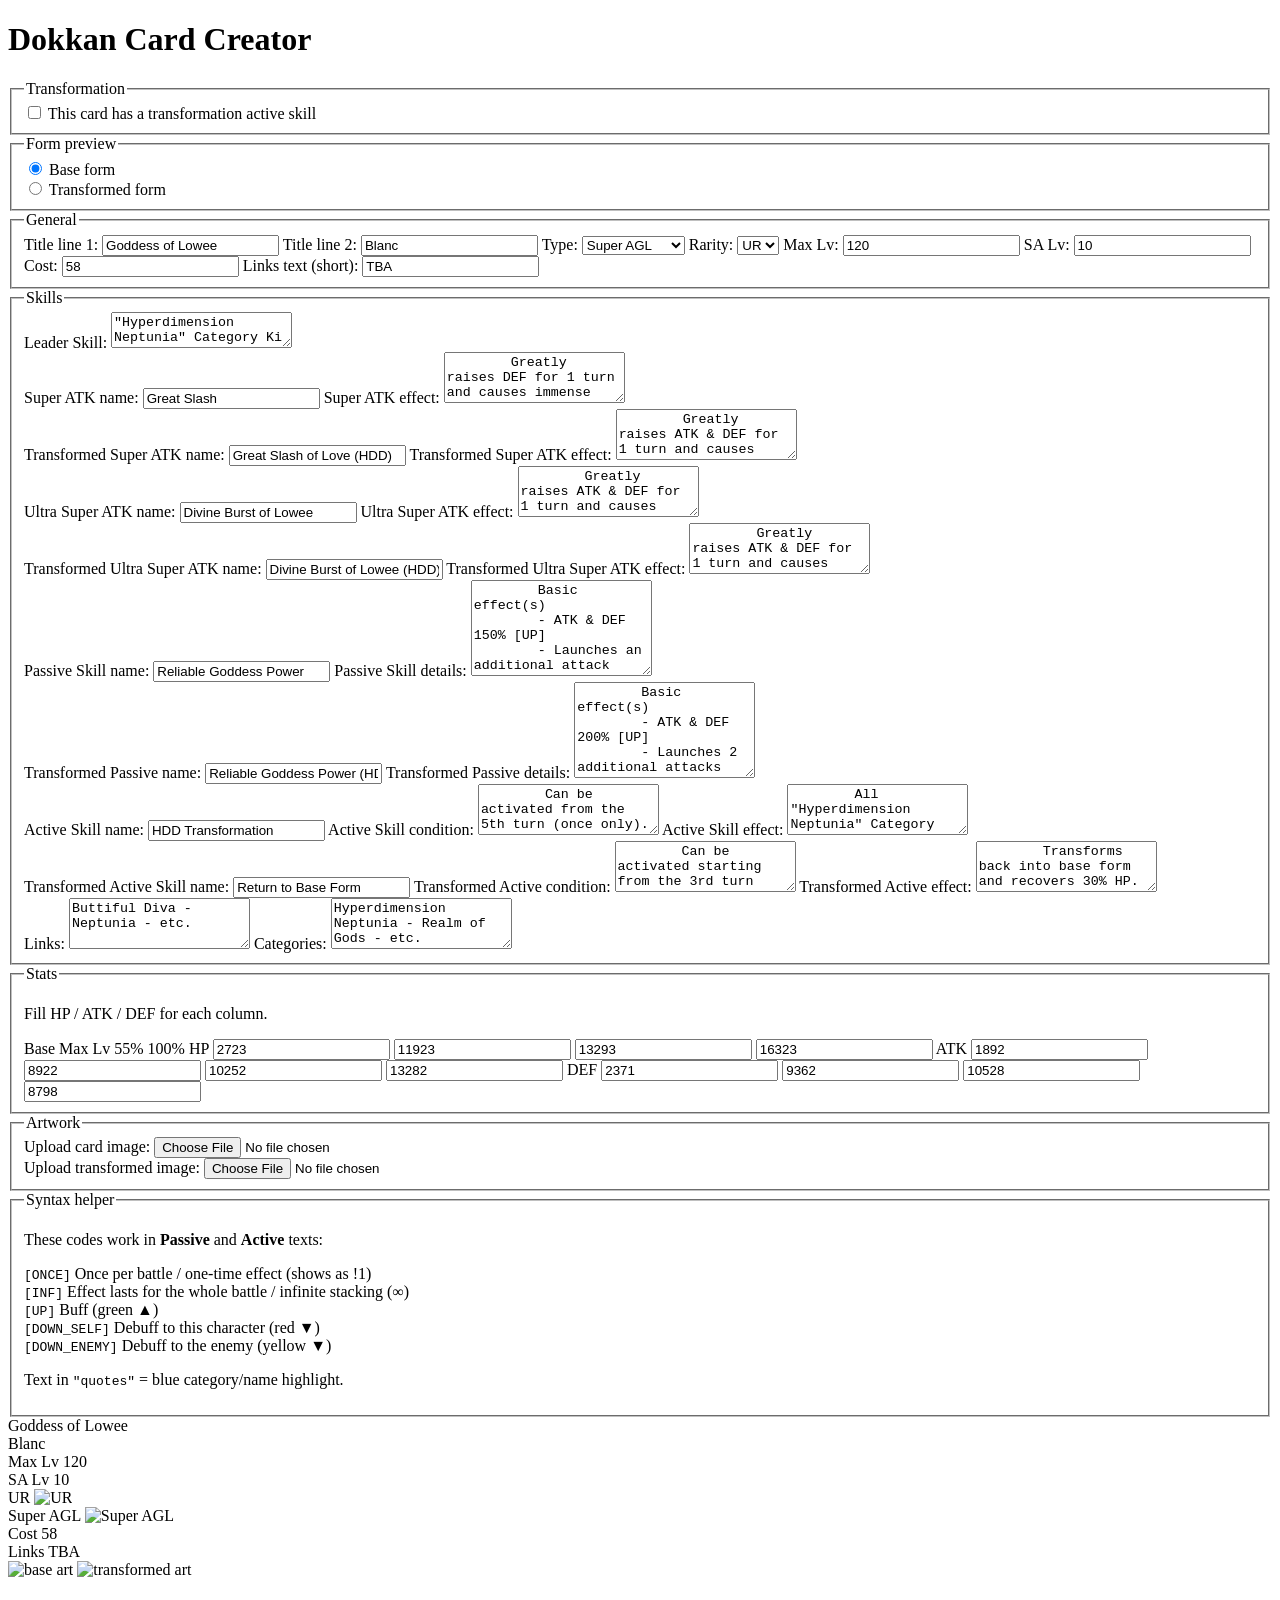
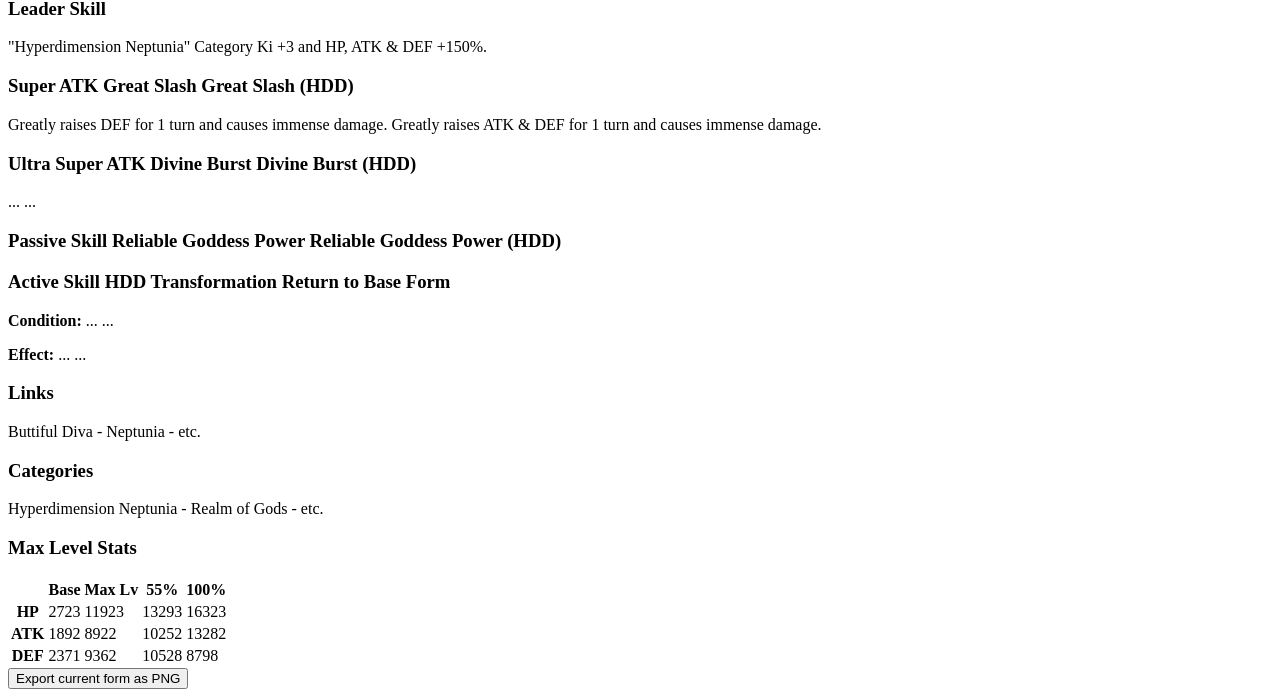
==== Index.html @ 5abba115 "Export As PNG" ====
<!DOCTYPE html>
<html lang="en">
<head>
  <meta charset="UTF-8">
  <title>Dokkan Card Creator</title>
  <link rel="stylesheet" href="style.css">
</head>
<body>
<div class="page">

  <!-- LEFT: FORM -->
  <div class="creator-panel">
    <h1>Dokkan Card Creator</h1>
    <form id="cardForm">
      <fieldset>
        <legend>Transformation</legend>
        <label>
          <input type="checkbox" id="hasTransform">
          This card has a transformation active skill
        </label>
      </fieldset>

      <fieldset id="formToggleGroup">
        <legend>Form preview</legend>
        <label>
          <input type="radio" name="formMode" value="base" checked>
          Base form
        </label>
        <br>
        <label>
          <input type="radio" name="formMode" value="transformed">
          Transformed form
        </label>
      </fieldset>

      <fieldset>
        <legend>General</legend>
        <label>
          Title line 1:
          <input type="text" data-bind="titleMain" value="Goddess of Lowee">
        </label>
        <label>
          Title line 2:
          <input type="text" data-bind="titleSub" value="Blanc">
        </label>
        <label>
          Type:
          <select id="typeSelect" data-bind="type">
            <option value="SUPER_AGL" selected>Super AGL</option>
            <option value="EXTREME_AGL">Extreme AGL</option>
          
            <option value="SUPER_STR">Super STR</option>
            <option value="EXTREME_STR">Extreme STR</option>
          
            <option value="SUPER_TEQ">Super TEQ</option>
            <option value="EXTREME_TEQ">Extreme TEQ</option>
          
            <option value="SUPER_INT">Super INT</option>
            <option value="EXTREME_INT">Extreme INT</option>
          
            <option value="SUPER_PHY">Super PHY</option>
            <option value="EXTREME_PHY">Extreme PHY</option>
          </select>
        </label>
        <label>
          Rarity:
          <select id="raritySelect" data-bind="rarity">
            <option value="UR" selected>UR</option>
            <option value="LR">LR</option>
          </select>
        </label>   
        <label>
          Max Lv:
          <input type="number" data-bind="maxLv" value="120">
        </label>
        <label>
          SA Lv:
          <input type="number" data-bind="saLv" value="10">
        </label>
        <label>
          Cost:
          <input type="number" data-bind="cost" value="58">
        </label>
        <label>
          Links text (short):
          <input type="text" data-bind="linksSmall" value="TBA">
        </label>
      </fieldset>

      <fieldset>
        <legend>Skills</legend>
        <label>
          Leader Skill:
          <textarea rows="2" data-bind="leaderText">"Hyperdimension Neptunia" Category Ki +3 and HP, ATK &amp; DEF +150%.</textarea>
        </label>

        <div data-form="base">
        <label>
          Super ATK name:
          <input type="text" data-bind="superAtkName" value="Great Slash">
        </label>

          <label>
          Super ATK effect:
          <textarea rows="3" data-bind="superAtkText">
        Greatly raises DEF for 1 turn and causes immense damage.
          </textarea>
          </label>
        </div>

        <div data-form="transformed">
        <label>
          Transformed Super ATK name:
          <input type="text" data-bind="t_superAtkName" value="Great Slash of Love (HDD)">
        </label>

        <label>
          Transformed Super ATK effect:
          <textarea rows="3" data-bind="t_superAtkText">
        Greatly raises ATK &amp; DEF for 1 turn and causes immense damage.
          </textarea>
        </label>
        </div>

        <!-- Ultra Super ATK (LR only, both forms inside this group) -->
        <div id="ultraSuperFormGroup">
          <!-- BASE -->
          <div data-form="base">
            <label>
              Ultra Super ATK name:
              <input type="text" data-bind="ultraSuperAtkName" value="Divine Burst of Lowee">
            </label>
          
            <label>
              Ultra Super ATK effect:
              <textarea rows="3" data-bind="ultraSuperAtkText">
        Greatly raises ATK &amp; DEF for 1 turn and causes mega-colossal damage.
              </textarea>
            </label>
          </div>
        
          <!-- TRANSFORMED -->
          <div data-form="transformed">
            <label>
              Transformed Ultra Super ATK name:
              <input type="text" data-bind="t_ultraSuperAtkName" value="Divine Burst of Lowee (HDD)">
            </label>
          
            <label>
              Transformed Ultra Super ATK effect:
              <textarea rows="3" data-bind="t_ultraSuperAtkText">
        Greatly raises ATK &amp; DEF for 1 turn and causes mega-colossal damage.
              </textarea>
            </label>
          </div>
        </div>

        <div data-form="base">
        <label>
          Passive Skill name:
          <input type="text" data-bind="passiveName" value="Reliable Goddess Power">
        </label>

        <label>
          Passive Skill details:
          <textarea rows="6" data-bind="passiveText">
        Basic effect(s)
        - ATK & DEF 150% [UP]
        - Launches an additional attack
          
        When HP is 50% or more
        - Guards all attacks
          </textarea>
        </label>
        </div>

        <div data-form="transformed">
        <label>
          Transformed Passive name:
          <input type="text" data-bind="t_passiveName" value="Reliable Goddess Power (HDD)">
        </label>

        <label>
          Transformed Passive details:
          <textarea rows="6" data-bind="t_passiveText">
        Basic effect(s)
        - ATK & DEF 200% [UP]
        - Launches 2 additional attacks
          </textarea>
        </label>
        </div>

        <div data-form="base">
        <label>
          Active Skill name:
          <input type="text" data-bind="activeName" value="HDD Transformation">
        </label>

        <label>
          Active Skill condition:
          <textarea rows="3" data-bind="activeCond">
        Can be activated from the 5th turn (once only).
          </textarea>
        </label>

        <label>
          Active Skill effect:
          <textarea rows="3" data-bind="activeText">
        All "Hyperdimension Neptunia" Category allies' ATK & DEF +30% [UP].
          </textarea>
        </label>
        </div>

        <div data-form="transformed">
        <label>
          Transformed Active Skill name:
          <input type="text" data-bind="t_activeName" value="Return to Base Form">
        </label>

        <label>
          Transformed Active condition:
          <textarea rows="3" data-bind="t_activeCond">
        Can be activated starting from the 3rd turn after transformation.
          </textarea>
        </label>

        <label>
          Transformed Active effect:
          <textarea rows="3" data-bind="t_activeText">
        Transforms back into base form and recovers 30% HP.
          </textarea>
        </label>
        </div>

        <label>
          Links:
          <textarea rows="3" data-bind="linksText">Buttiful Diva - Neptunia - etc.</textarea>
        </label>

        <label>
          Categories:
          <textarea rows="3" data-bind="categoriesText">Hyperdimension Neptunia - Realm of Gods - etc.</textarea>
        </label>
      </fieldset>

      <fieldset>
        <legend>Stats</legend>
        <p class="hint">Fill HP / ATK / DEF for each column.</p>
        <div class="stat-grid">
          <span></span>
          <span>Base</span>
          <span>Max Lv</span>
          <span>55%</span>
          <span>100%</span>

          <span>HP</span>
          <input type="number" data-bind="hpBase" value="2723">
          <input type="number" data-bind="hpMax" value="11923">
          <input type="number" data-bind="hp55" value="13293">
          <input type="number" data-bind="hp100" value="16323">

          <span>ATK</span>
          <input type="number" data-bind="atkBase" value="1892">
          <input type="number" data-bind="atkMax" value="8922">
          <input type="number" data-bind="atk55" value="10252">
          <input type="number" data-bind="atk100" value="13282">

          <span>DEF</span>
          <input type="number" data-bind="defBase" value="2371">
          <input type="number" data-bind="defMax" value="9362">
          <input type="number" data-bind="def55" value="10528">
          <input type="number" data-bind="def100" value="8798">
        </div>
      </fieldset>

      <fieldset>
        <legend>Artwork</legend>
        <div data-form="base">
        <label>
          Upload card image:
          <input type="file" id="artInput" accept="image/*">
        </label>
        </div>
      
        <div data-form="transformed">
        <label>
          Upload transformed image:
          <input type="file" id="artInputTrans" accept="image/*">
        </label>
        </div>
      </fieldset>

      <fieldset class="helper-panel">
        <legend>Syntax helper</legend>

        <p class="helper-intro">
          These codes work in <strong>Passive</strong> and <strong>Active</strong> texts:
        </p>
      
        <div class="helper-row">
          <code>[ONCE]</code>
          <span>Once per battle / one-time effect (shows as !1)</span>
        </div>
      
        <div class="helper-row">
          <code>[INF]</code>
          <span>Effect lasts for the whole battle / infinite stacking (∞)</span>
        </div>
      
        <div class="helper-row">
          <code>[UP]</code>
          <span>Buff (green ▲)</span>
        </div>
      
        <div class="helper-row">
          <code>[DOWN_SELF]</code>
          <span>Debuff to this character (red ▼)</span>
        </div>
      
        <div class="helper-row">
          <code>[DOWN_ENEMY]</code>
          <span>Debuff to the enemy (yellow ▼)</span>
        </div>
      
        <p class="helper-intro">
          Text in <code>"quotes"</code> = blue category/name highlight.
        </p>
      </fieldset>
    </form>
  </div>

  <!-- RIGHT: CARD PREVIEW -->
  <div class="preview-panel">
    <div class="dokkan-card">

      <!-- HEADER -->
      <div class="card-header">
        <div class="header-title" id="titleMain">Goddess of Lowee</div>
        <div class="header-subtitle" id="titleSub">Blanc</div>
      </div>

      <!-- TOP INFO BAR -->
      <div class="card-subheader">
        <div>Max Lv <span id="maxLv">120</span></div>
        <div>SA Lv <span id="saLv">10</span></div>
        <div>
          <span id="rarity">UR</span>
          <img id="rarityIcon" class="rarity-icon" src="img/UR.png" alt="UR">
        </div>
        <div>
          <span id="type">Super AGL</span>
          <img id="typeIcon" class="type-icon"
               src="img/super-agl.png"
               alt="Super AGL">
        </div>
        <div>Cost <span id="cost">58</span></div>
        <div>Links <span id="linksSmall">TBA</span></div>
      </div>

      <!-- BODY -->
      <div class="card-body">
        <!-- ART -->
        <div class="card-art">
          <img id="cardArtImg"
               data-form="base"
               src="https://via.placeholder.com/240x320.png?text=Base+Art"
               alt="base art">
        
          <img id="cardArtImgTrans"
               data-form="transformed"
               src="https://via.placeholder.com/240x320.png?text=Transformed+Art"
               alt="transformed art">
        </div>

        <!-- INFO BOXES -->
        <div class="card-info">
          <section>
            <h3>Leader Skill</h3>
            <p id="leaderText">
              "Hyperdimension Neptunia" Category Ki +3 and HP, ATK &amp; DEF +150%.
            </p>
          </section>


          <section>
            <h3>
              Super ATK 
              <span id="superAtkName" data-form="base">Great Slash</span>
              <span id="t_superAtkName" data-form="transformed">Great Slash (HDD)</span>
            </h3>
            <p>
              <span id="superAtkText" data-form="base">
                Greatly raises DEF for 1 turn and causes immense damage.
              </span>
              <span id="t_superAtkText" data-form="transformed">
                Greatly raises ATK &amp; DEF for 1 turn and causes immense damage.
              </span>
            </p>
          </section>

          <section id="ultraSuperSection">
            <h3>
              Ultra Super ATK
              <span id="ultraSuperAtkName" data-form="base">Divine Burst</span>
              <span id="t_ultraSuperAtkName" data-form="transformed">Divine Burst (HDD)</span>
            </h3>
            <p>
              <span id="ultraSuperAtkText" data-form="base">...</span>
              <span id="t_ultraSuperAtkText" data-form="transformed">...</span>
            </p>
          </section>


          <section>
            <h3>
              Passive Skill
              <span id="passiveName" data-form="base">Reliable Goddess Power</span>
              <span id="t_passiveName" data-form="transformed">Reliable Goddess Power (HDD)</span>
            </h3>
            <div id="passiveText" data-form="base"></div>
            <div id="t_passiveText" data-form="transformed"></div>
          </section>

          <section>
            <h3>
              Active Skill
              <span id="activeName" data-form="base">HDD Transformation</span>
              <span id="t_activeName" data-form="transformed">Return to Base Form</span>
            </h3>
            <p>
              <strong>Condition:</strong>
              <span id="activeCond" data-form="base">...</span>
              <span id="t_activeCond" data-form="transformed">...</span>
            </p>
            <p>
              <strong>Effect:</strong>
              <span id="activeText" data-form="base">...</span>
              <span id="t_activeText" data-form="transformed">...</span>
            </p>
          </section>

          <section>
            <h3>Links</h3>
            <p id="linksText">
              Buttiful Diva - Neptunia - etc.
            </p>
          </section>

          <section>
            <h3>Categories</h3>
            <p id="categoriesText">
              Hyperdimension Neptunia - Realm of Gods - etc.
            </p>
          </section>        
        </div>
      </div>

      <!-- STATS TABLE -->
      <div class="card-footer">
        <h3>Max Level Stats</h3>
        <table class="stats-table">
          <tr>
            <th></th>
            <th>Base</th>
            <th>Max Lv</th>
            <th>55%</th>
            <th>100%</th>
          </tr>
          <tr>
            <th>HP</th>
            <td id="hpBase">2723</td>
            <td id="hpMax">11923</td>
            <td id="hp55">13293</td>
            <td id="hp100">16323</td>
          </tr>
          <tr>
            <th>ATK</th>
            <td id="atkBase">1892</td>
            <td id="atkMax">8922</td>
            <td id="atk55">10252</td>
            <td id="atk100">13282</td>
          </tr>
          <tr>
            <th>DEF</th>
            <td id="defBase">2371</td>
            <td id="defMax">9362</td>
            <td id="def55">10528</td>
            <td id="def100">8798</td>
          </tr>
        </table>
      </div>

    </div>

  </div>
    <div class="export-buttons">
      <button id="exportPngBtn">Export current form as PNG</button>
    </div>

</div>

<script src="https://cdn.jsdelivr.net/npm/html2canvas@1.4.1/dist/html2canvas.min.js"></script>
<script src="script.js"></script>

</body>
</html>
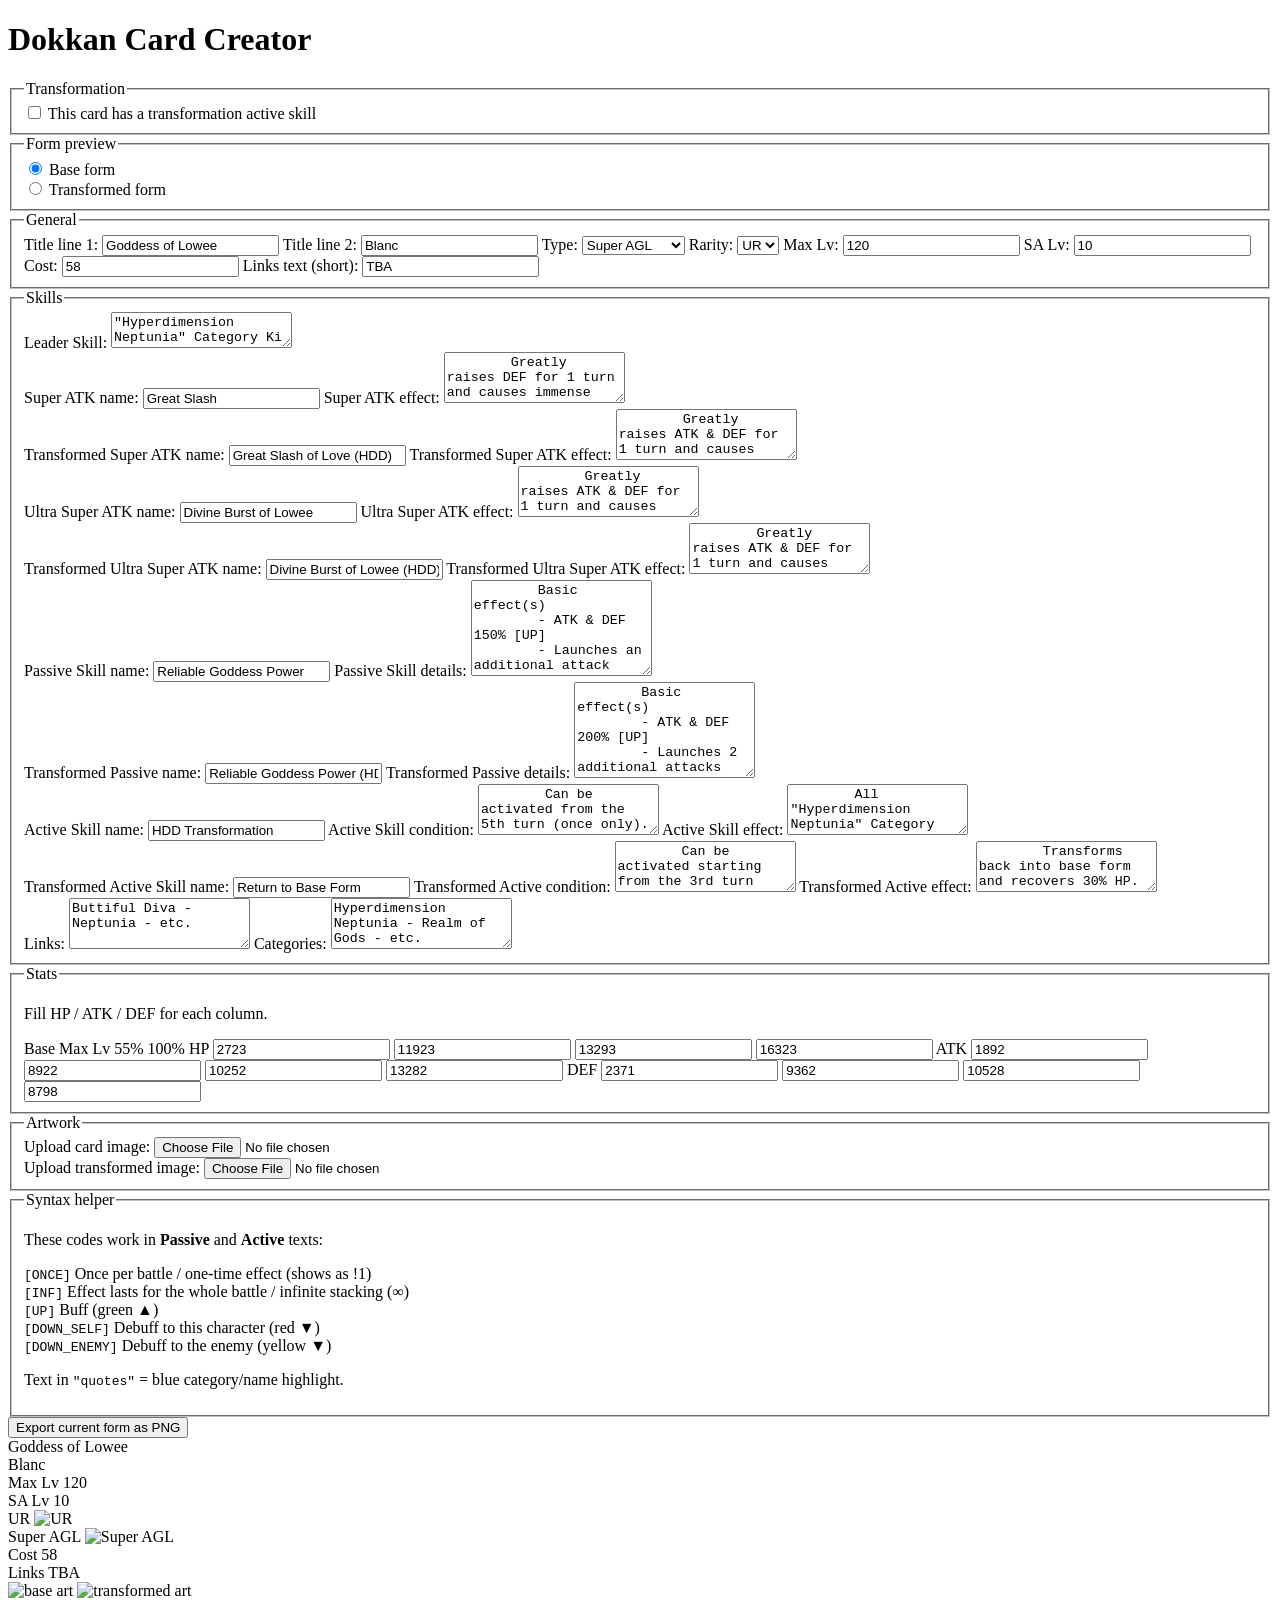
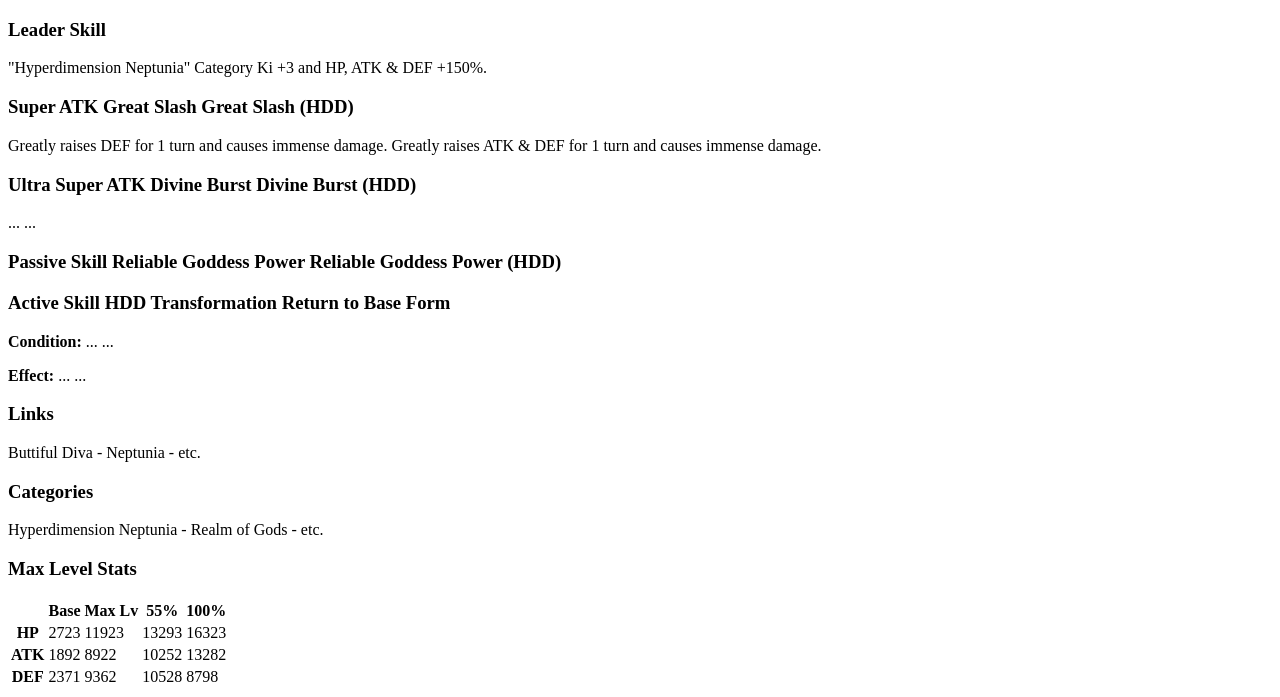
==== commit 6a804420: "Button" ====
--- a/Index.html
+++ b/Index.html
@@ -331,46 +331,51 @@
 
   <!-- RIGHT: CARD PREVIEW -->
   <div class="preview-panel">
-    <div class="dokkan-card">
-
-      <!-- HEADER -->
-      <div class="card-header">
-        <div class="header-title" id="titleMain">Goddess of Lowee</div>
-        <div class="header-subtitle" id="titleSub">Blanc</div>
-      </div>
-
-      <!-- TOP INFO BAR -->
-      <div class="card-subheader">
-        <div>Max Lv <span id="maxLv">120</span></div>
-        <div>SA Lv <span id="saLv">10</span></div>
-        <div>
-          <span id="rarity">UR</span>
-          <img id="rarityIcon" class="rarity-icon" src="img/UR.png" alt="UR">
-        </div>
-        <div>
-          <span id="type">Super AGL</span>
-          <img id="typeIcon" class="type-icon"
-               src="img/super-agl.png"
-               alt="Super AGL">
-        </div>
-        <div>Cost <span id="cost">58</span></div>
-        <div>Links <span id="linksSmall">TBA</span></div>
-      </div>
-
-      <!-- BODY -->
-      <div class="card-body">
-        <!-- ART -->
-        <div class="card-art">
-          <img id="cardArtImg"
-               data-form="base"
-               src="https://via.placeholder.com/240x320.png?text=Base+Art"
-               alt="base art">
-        
-          <img id="cardArtImgTrans"
-               data-form="transformed"
-               src="https://via.placeholder.com/240x320.png?text=Transformed+Art"
-               alt="transformed art">
-        </div>
+    <div class="export-buttons">
+    <button id="exportPngBtn">Export current form as PNG</button>
+  </div>
+
+  <!-- Scrollable area with the card -->
+  <div class="preview-inner">
+    <div class="dokkan-card" id="dokkanCard">
+
+        <!-- HEADER -->
+        <div class="card-header">
+          <div class="header-title" id="titleMain">Goddess of Lowee</div>
+          <div class="header-subtitle" id="titleSub">Blanc</div>
+        </div>
+
+        <!-- TOP INFO BAR -->
+        <div class="card-subheader">
+          <div>Max Lv <span id="maxLv">120</span></div>
+          <div>SA Lv <span id="saLv">10</span></div>
+          <div>
+            <span id="rarity">UR</span>
+            <img id="rarityIcon" class="rarity-icon" src="img/UR.png" alt="UR">
+          </div>
+          <div>
+            <span id="type">Super AGL</span>
+            <img id="typeIcon" class="type-icon"
+                 src="img/super-agl.png"
+                 alt="Super AGL">
+          </div>
+          <div>Cost <span id="cost">58</span></div>
+          <div>Links <span id="linksSmall">TBA</span></div>
+        </div>
+
+        <!-- BODY -->
+        <div class="card-body">
+          <!-- ART -->
+          <div class="card-art">
+            <img id="cardArtImg"
+                 data-form="base"
+                 src="https://via.placeholder.com/240x320.png?text=Base+Art"
+                 alt="base art">
+            <img id="cardArtImgTrans"
+                 data-form="transformed"
+                 src="https://via.placeholder.com/240x320.png?text=Transformed+Art"
+                 alt="transformed art">
+          </div>
 
         <!-- INFO BOXES -->
         <div class="card-info">
@@ -489,15 +494,9 @@
           </tr>
         </table>
       </div>
-
-    </div>
-
-  </div>
-    <div class="export-buttons">
-      <button id="exportPngBtn">Export current form as PNG</button>
-    </div>
-
-</div>
+    </div> <!-- end .dokkan-card -->
+  </div> <!-- .preview-inner -->
+</div> <!-- .preview-panel -->
 
 <script src="https://cdn.jsdelivr.net/npm/html2canvas@1.4.1/dist/html2canvas.min.js"></script>
 <script src="script.js"></script>
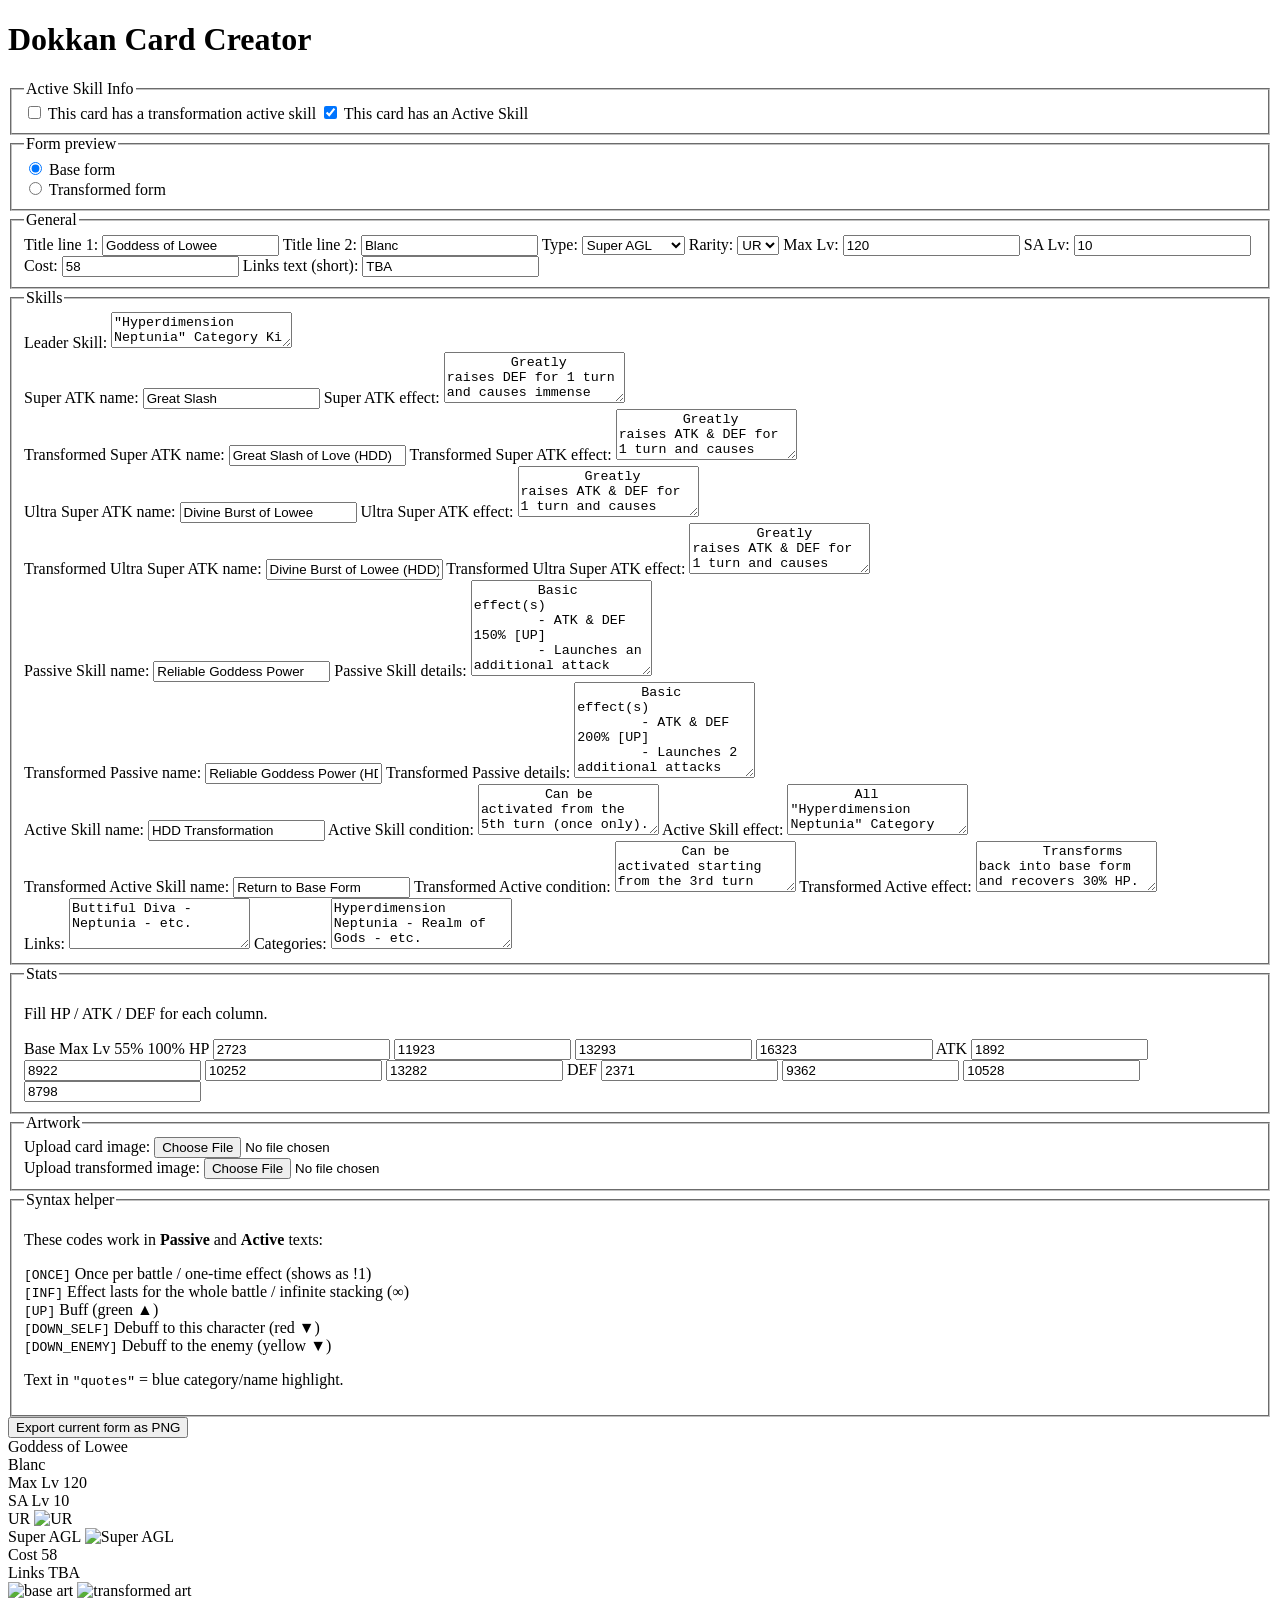
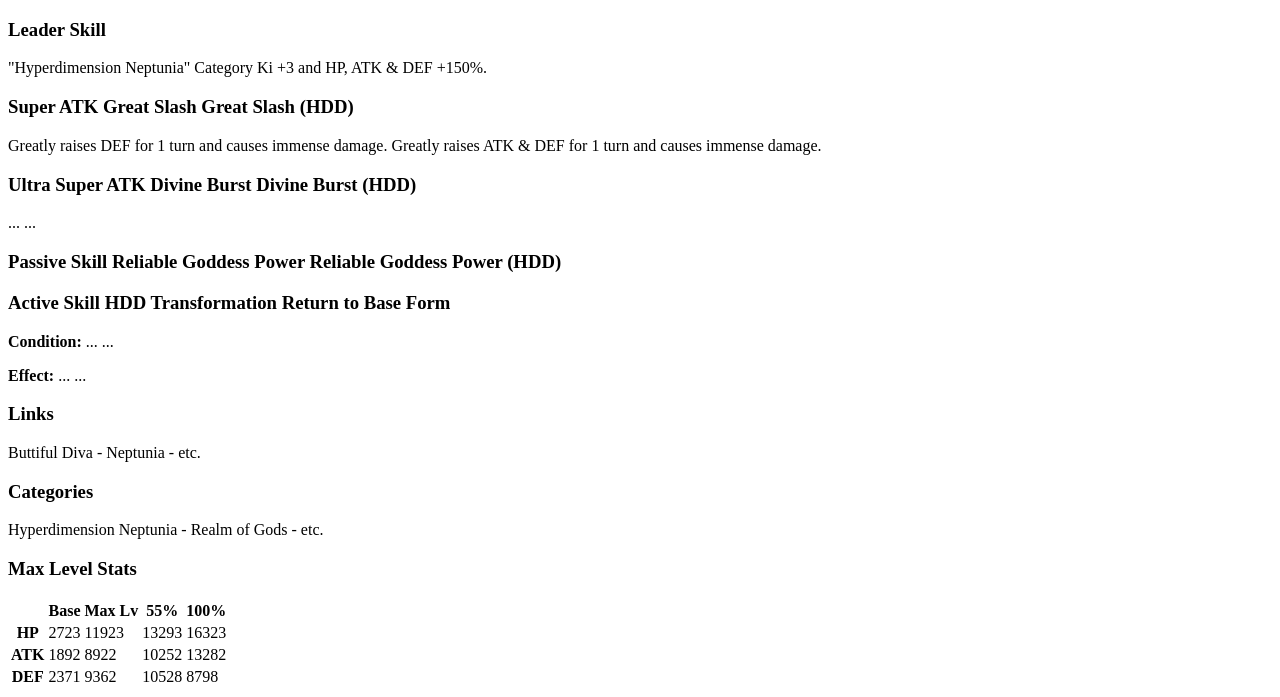
==== commit 48c7cd35: "No active skills" ====
--- a/Index.html
+++ b/Index.html
@@ -13,10 +13,14 @@
     <h1>Dokkan Card Creator</h1>
     <form id="cardForm">
       <fieldset>
-        <legend>Transformation</legend>
+        <legend>Active Skill Info</legend>
         <label>
           <input type="checkbox" id="hasTransform">
           This card has a transformation active skill
+        </label>
+        <label>
+          <input type="checkbox" id="hasActiveSkill" checked>
+          This card has an Active Skill
         </label>
       </fieldset>
 
@@ -190,46 +194,46 @@
         </label>
         </div>
 
-        <div data-form="base">
-        <label>
-          Active Skill name:
-          <input type="text" data-bind="activeName" value="HDD Transformation">
-        </label>
-
-        <label>
-          Active Skill condition:
-          <textarea rows="3" data-bind="activeCond">
+        <div id="activeSkillFormFields" data-form="base">
+          <label>
+            Active Skill name:
+            <input type="text" data-bind="activeName" value="HDD Transformation">
+          </label>
+        
+          <label>
+            Active Skill condition:
+            <textarea rows="3" data-bind="activeCond">
         Can be activated from the 5th turn (once only).
-          </textarea>
-        </label>
-
-        <label>
-          Active Skill effect:
-          <textarea rows="3" data-bind="activeText">
+            </textarea>
+          </label>
+        
+          <label>
+            Active Skill effect:
+            <textarea rows="3" data-bind="activeText">
         All "Hyperdimension Neptunia" Category allies' ATK & DEF +30% [UP].
-          </textarea>
-        </label>
-        </div>
-
-        <div data-form="transformed">
-        <label>
-          Transformed Active Skill name:
-          <input type="text" data-bind="t_activeName" value="Return to Base Form">
-        </label>
-
-        <label>
-          Transformed Active condition:
-          <textarea rows="3" data-bind="t_activeCond">
+            </textarea>
+          </label>
+        </div>
+
+        <div id="activeSkillFormFieldsTrans" data-form="transformed">
+          <label>
+            Transformed Active Skill name:
+            <input type="text" data-bind="t_activeName" value="Return to Base Form">
+          </label>
+        
+          <label>
+            Transformed Active condition:
+            <textarea rows="3" data-bind="t_activeCond">
         Can be activated starting from the 3rd turn after transformation.
-          </textarea>
-        </label>
-
-        <label>
-          Transformed Active effect:
-          <textarea rows="3" data-bind="t_activeText">
+            </textarea>
+          </label>
+        
+          <label>
+            Transformed Active effect:
+            <textarea rows="3" data-bind="t_activeText">
         Transforms back into base form and recovers 30% HP.
-          </textarea>
-        </label>
+            </textarea>
+          </label>
         </div>
 
         <label>
@@ -426,7 +430,7 @@
             <div id="t_passiveText" data-form="transformed"></div>
           </section>
 
-          <section>
+          <section id="activeSkillSection">
             <h3>
               Active Skill
               <span id="activeName" data-form="base">HDD Transformation</span>
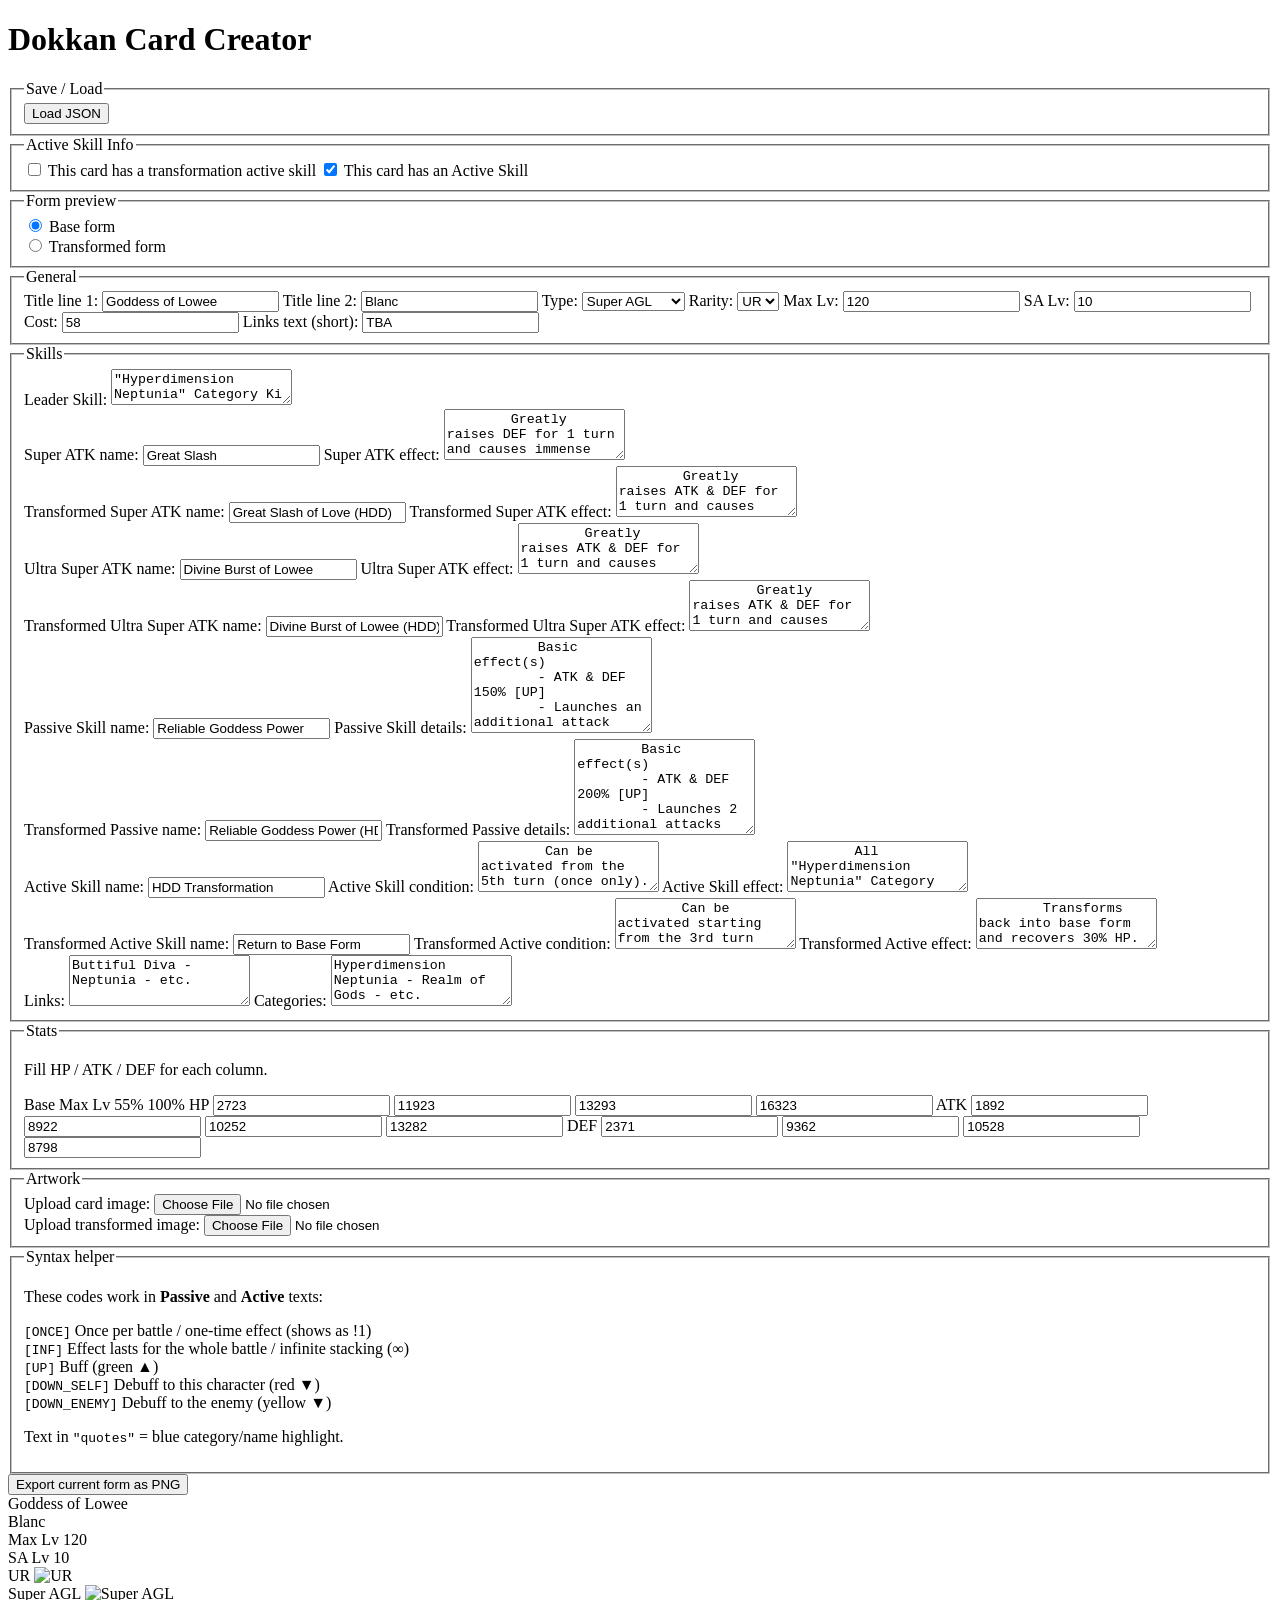
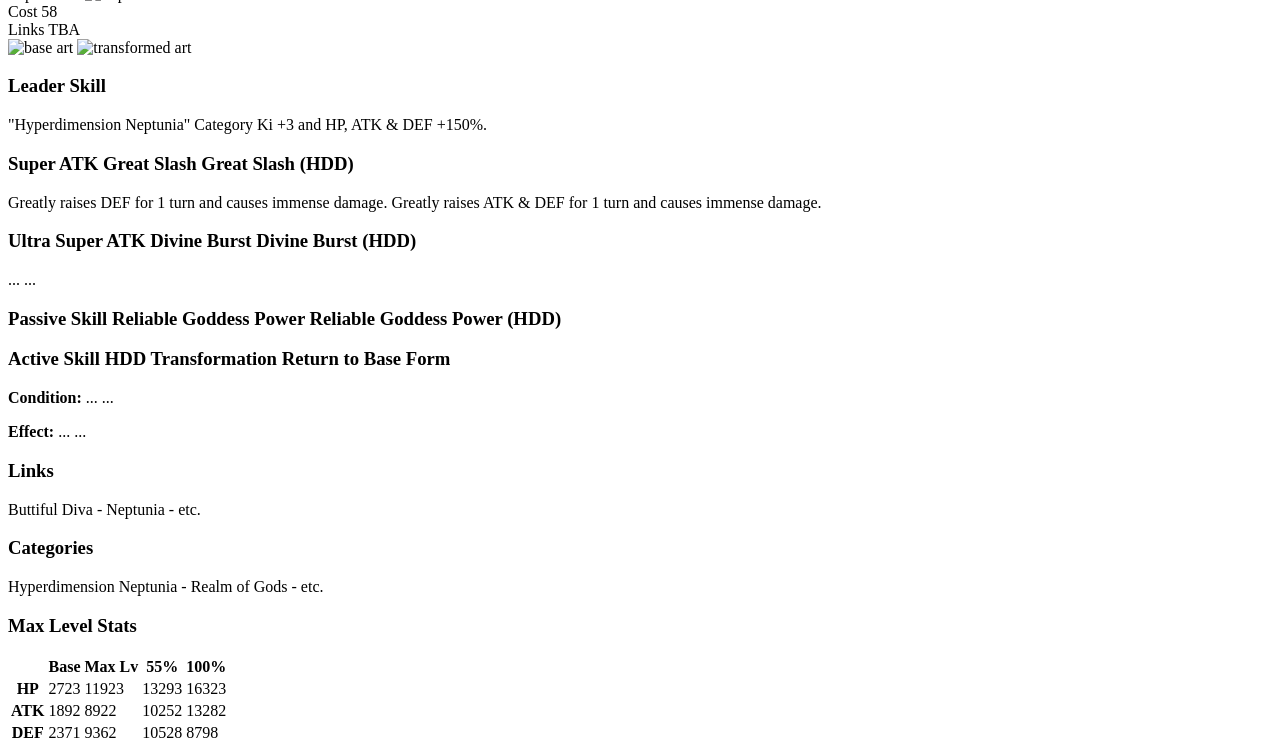
==== commit 5fb099c2: "JSON" ====
--- a/Index.html
+++ b/Index.html
@@ -12,6 +12,11 @@
   <div class="creator-panel">
     <h1>Dokkan Card Creator</h1>
     <form id="cardForm">
+      <fieldset>
+        <legend>Save / Load</legend>
+        <button type="button" id="importJsonBtn">Load JSON</button>
+        <input type="file" id="importJsonFile" accept="application/json" style="display:none">
+      </fieldset>
       <fieldset>
         <legend>Active Skill Info</legend>
         <label>
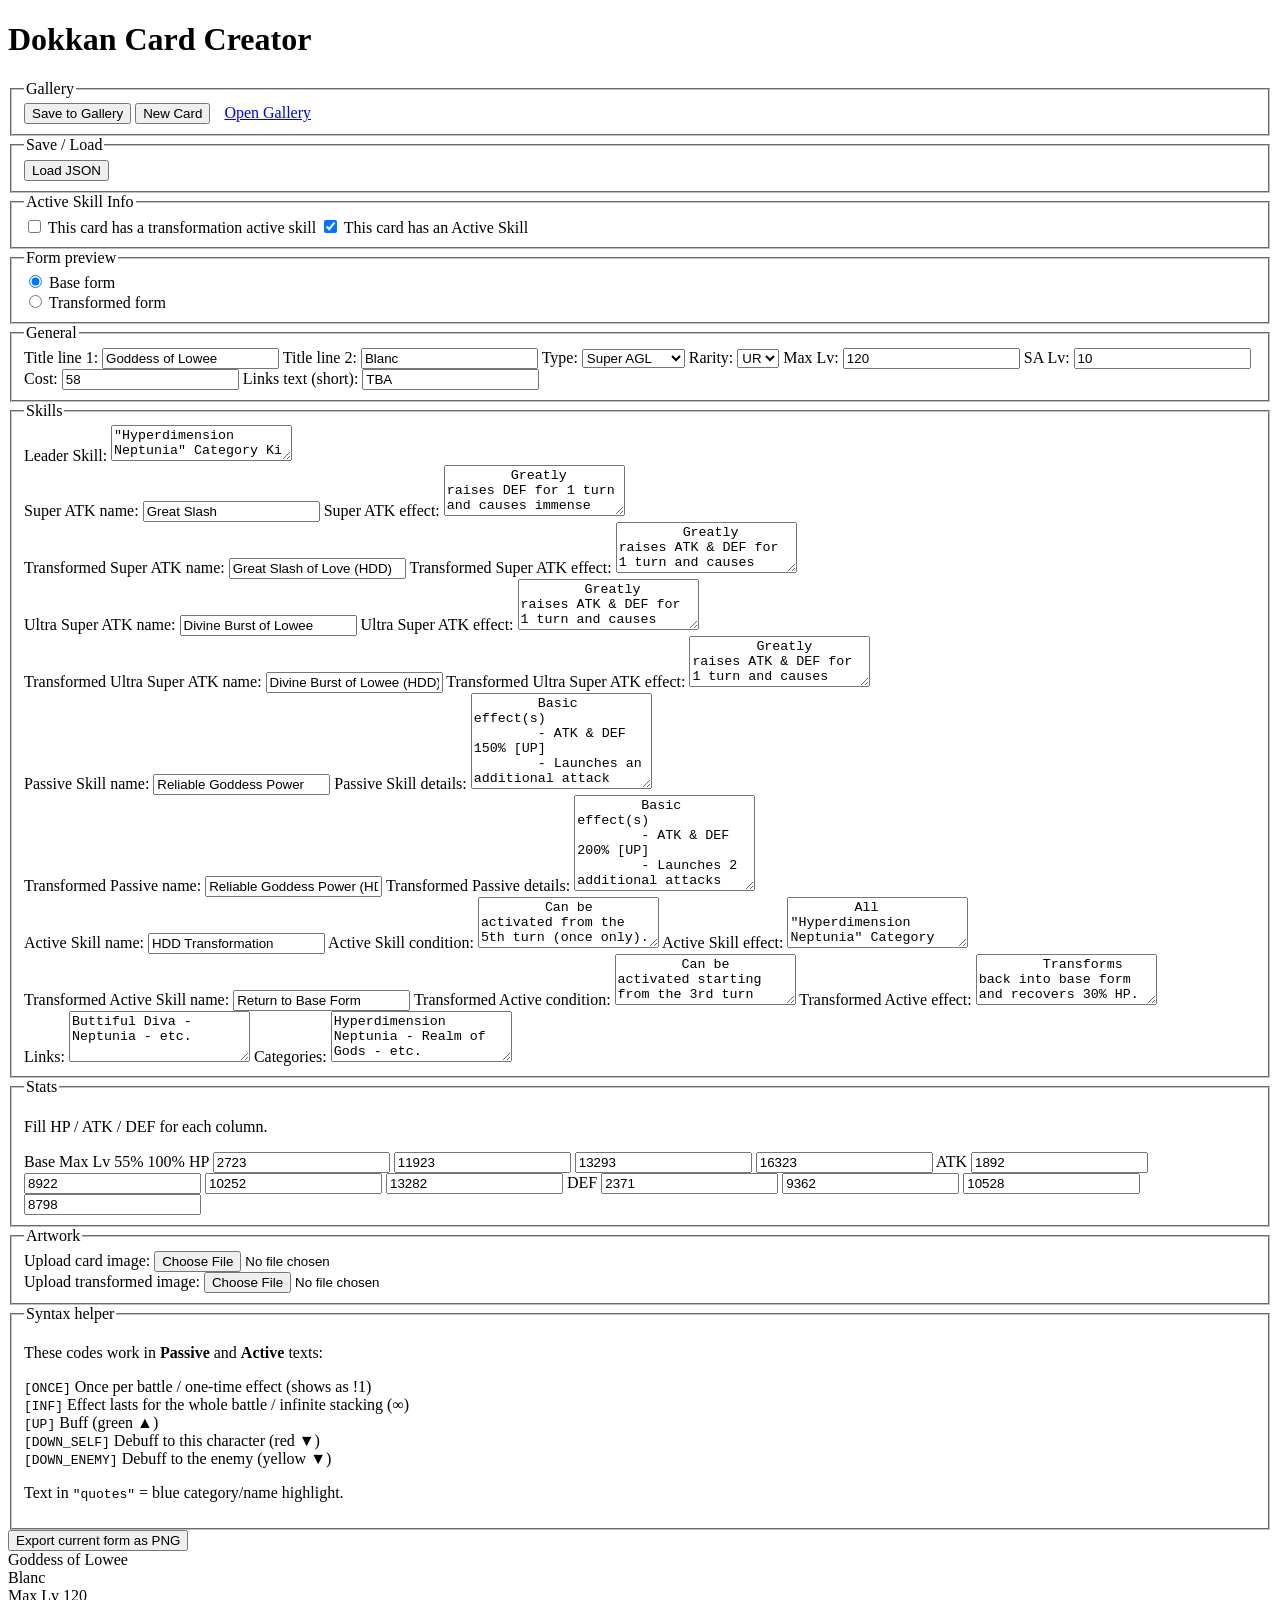
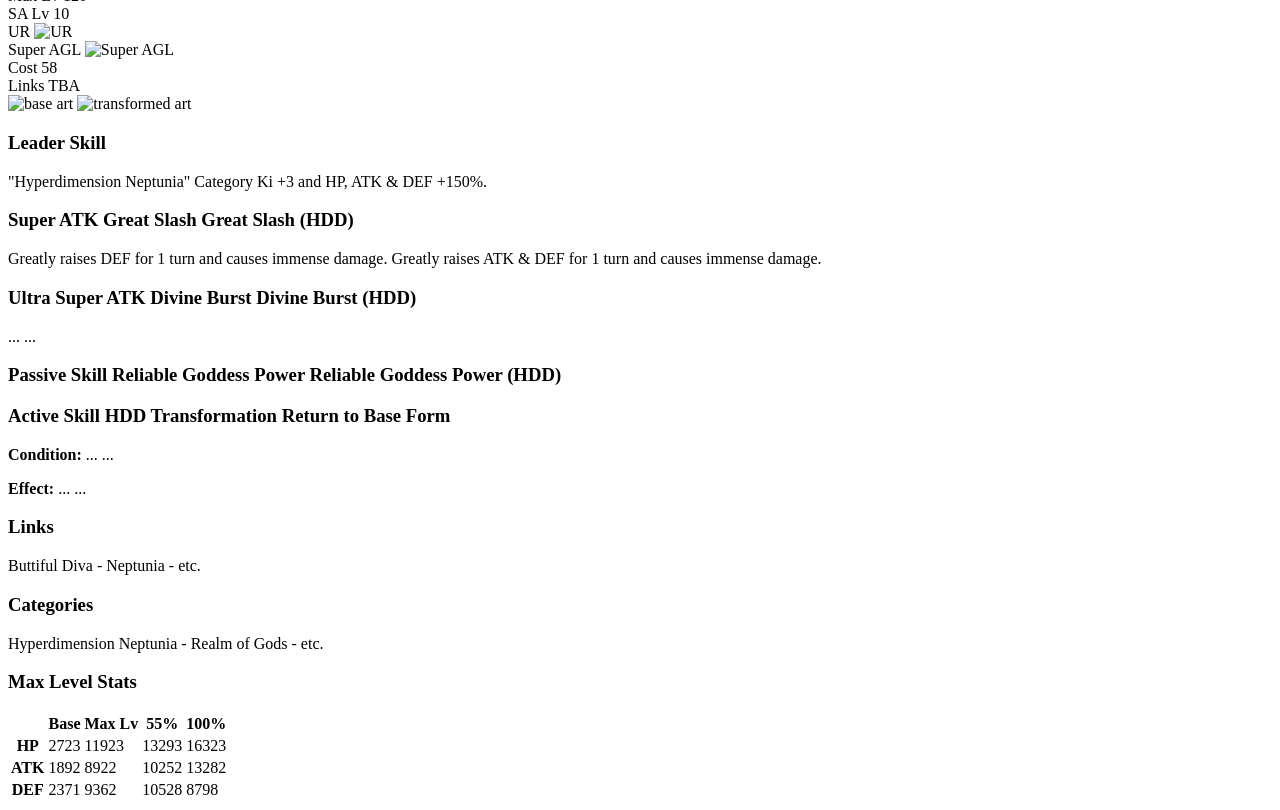
==== commit 92b11c03: "CardGalley" ====
--- a/Index.html
+++ b/Index.html
@@ -12,6 +12,12 @@
   <div class="creator-panel">
     <h1>Dokkan Card Creator</h1>
     <form id="cardForm">
+      <fieldset>
+        <legend>Gallery</legend>
+        <button type="button" id="saveToGalleryBtn">Save to Gallery</button>
+        <button type="button" id="newCardBtn">New Card</button>
+        <a href="gallery.html" style="margin-left:10px;">Open Gallery</a>
+      </fieldset>
       <fieldset>
         <legend>Save / Load</legend>
         <button type="button" id="importJsonBtn">Load JSON</button>
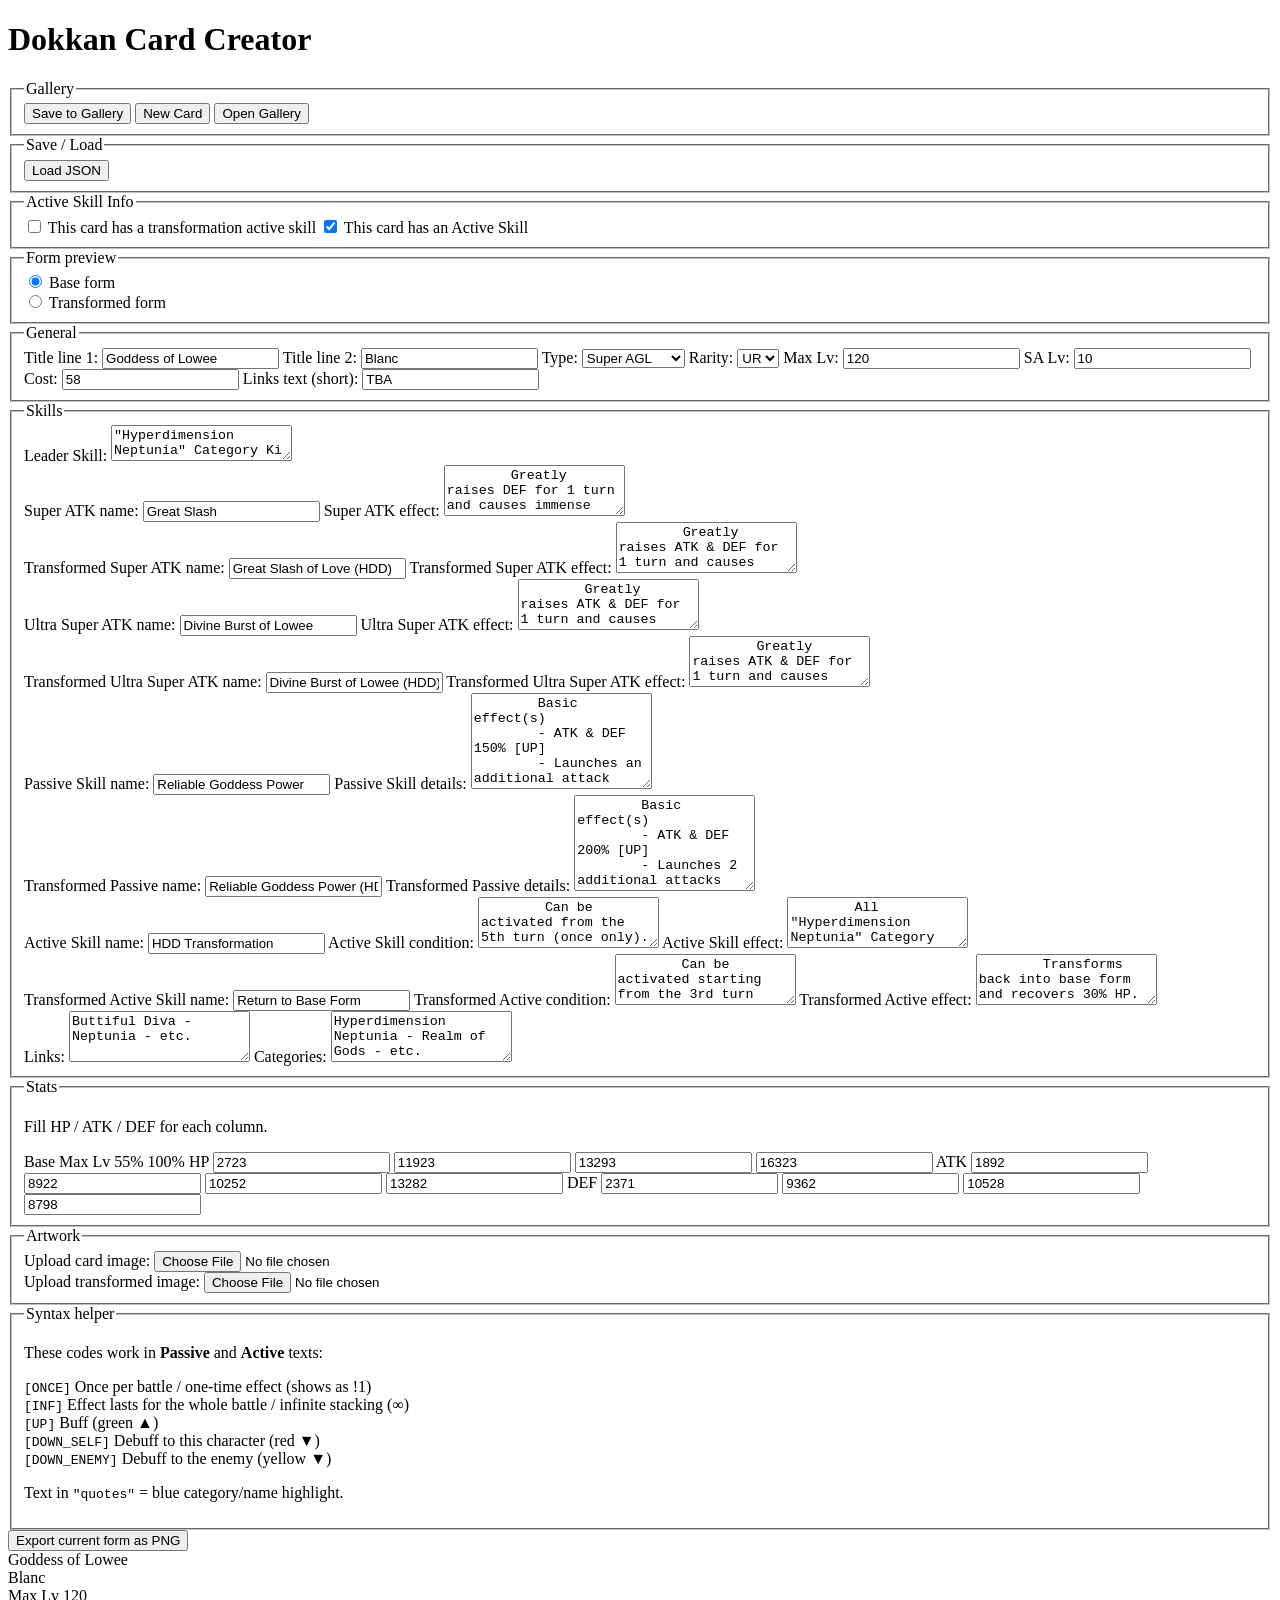
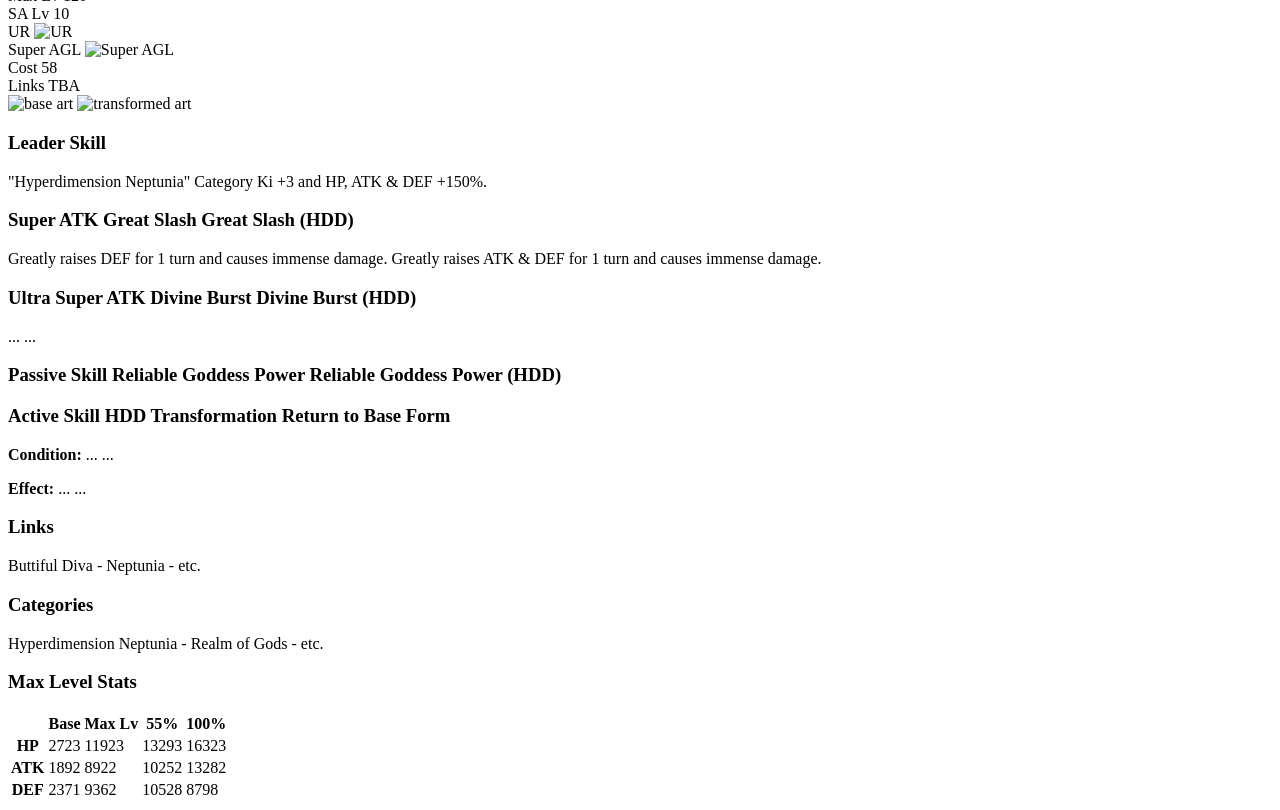
==== commit 5203b553: "Fix" ====
--- a/Index.html
+++ b/Index.html
@@ -16,7 +16,7 @@
         <legend>Gallery</legend>
         <button type="button" id="saveToGalleryBtn">Save to Gallery</button>
         <button type="button" id="newCardBtn">New Card</button>
-        <a href="gallery.html" style="margin-left:10px;">Open Gallery</a>
+        <button id="openGalleryBtn" class="btn" type="button">Open Gallery</button>
       </fieldset>
       <fieldset>
         <legend>Save / Load</legend>
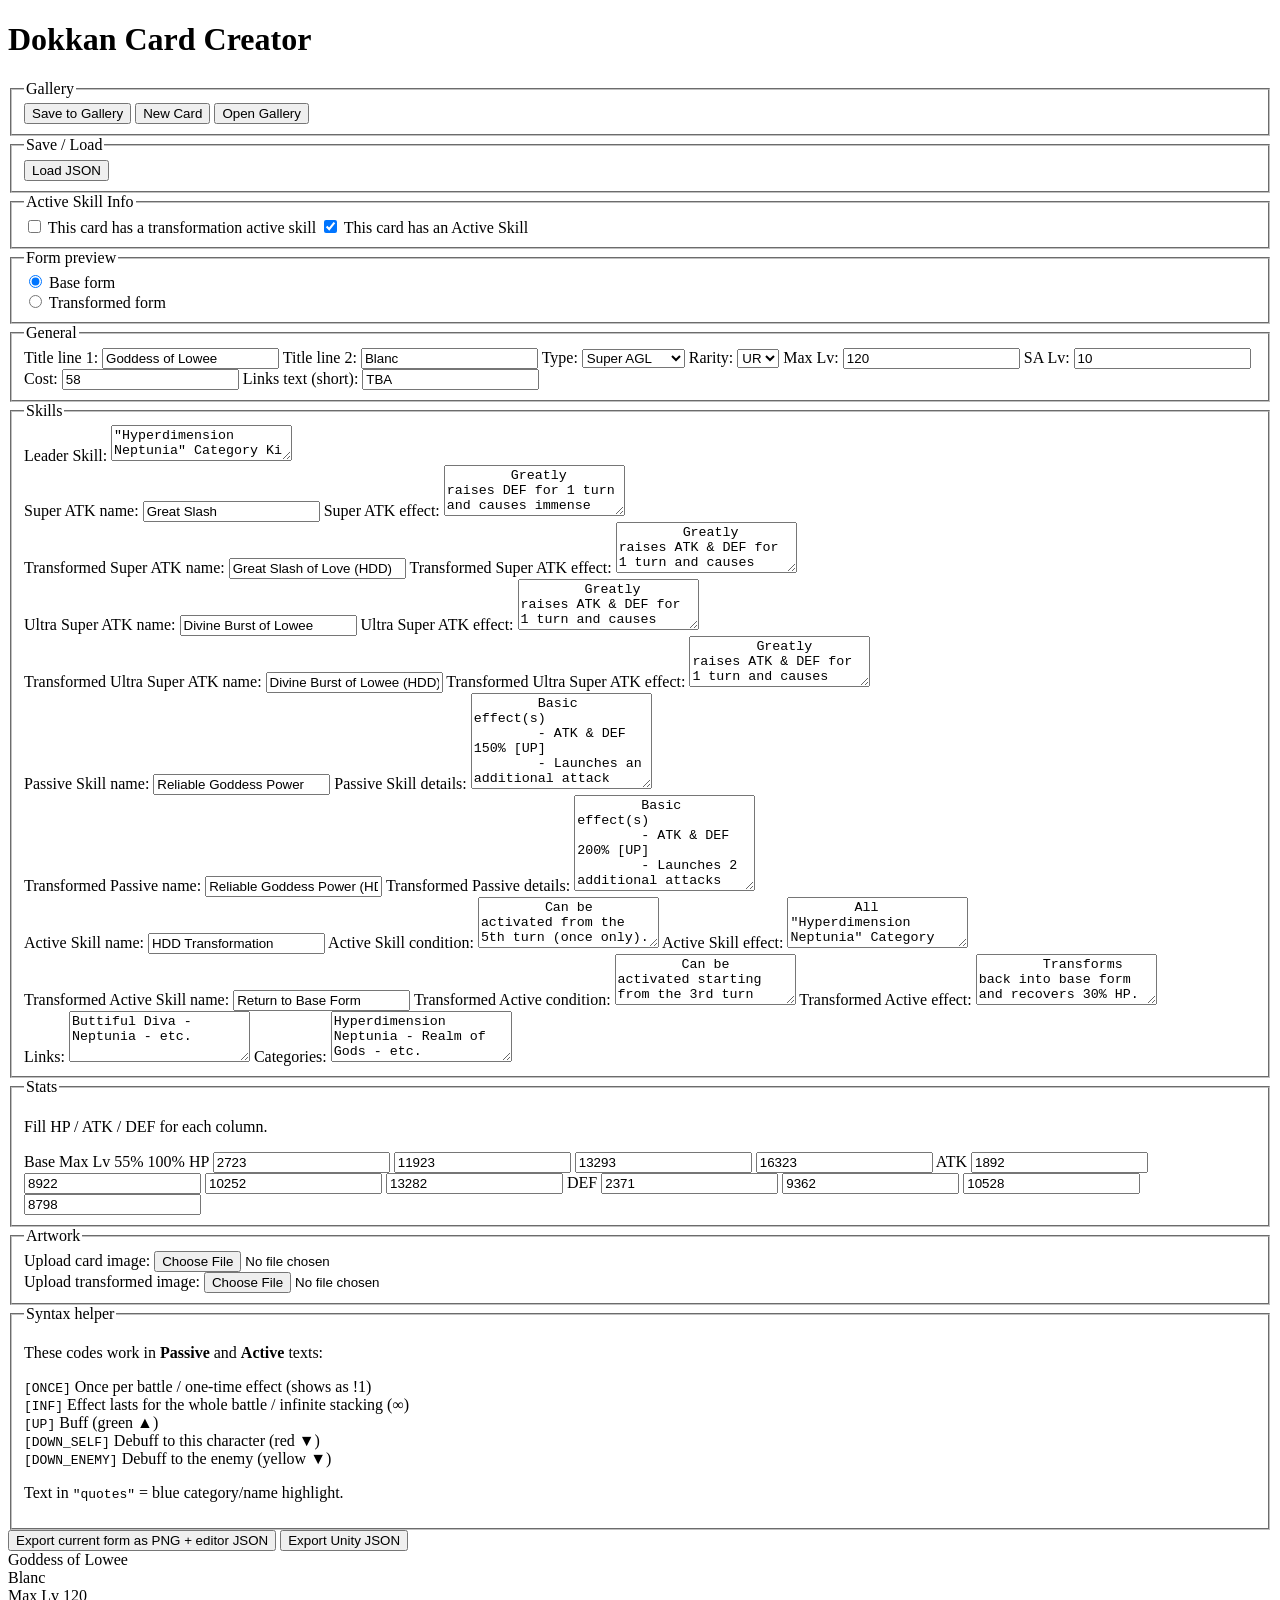
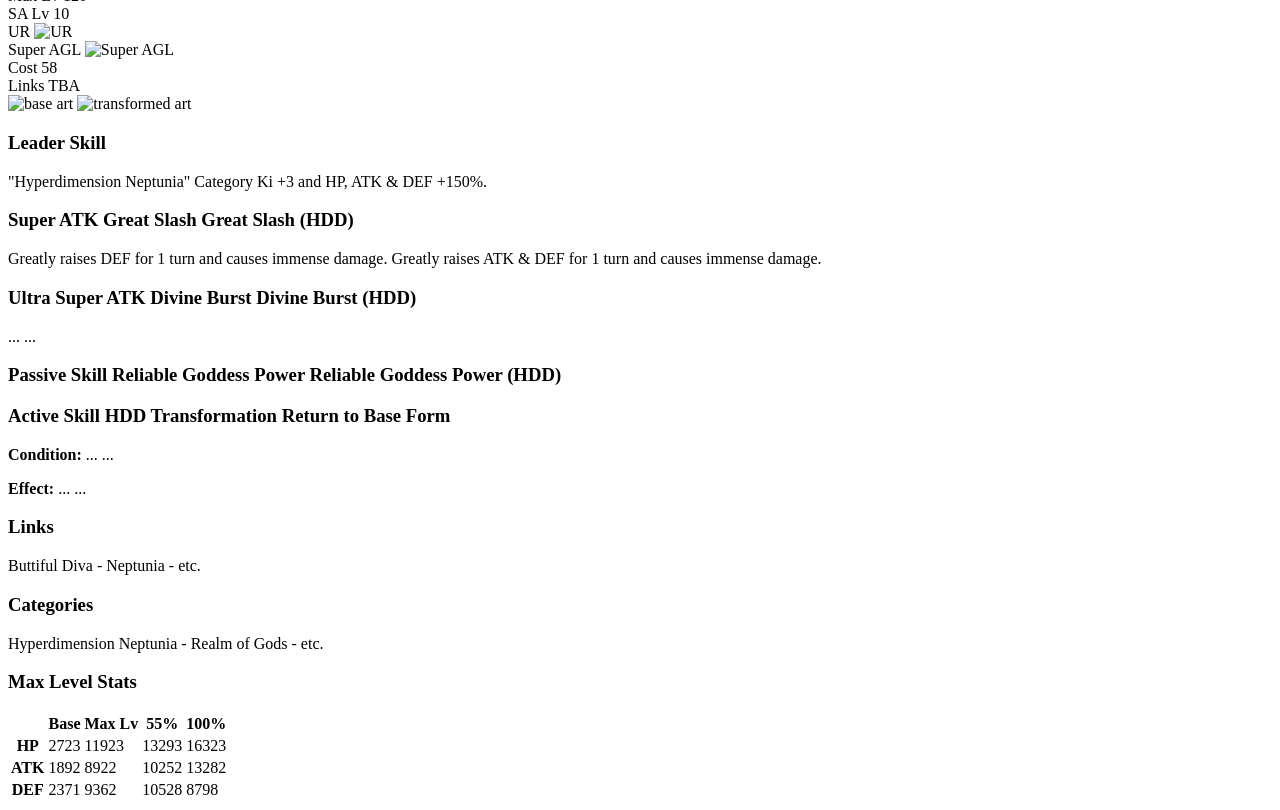
==== commit ac0b21a2: "Unity Exporter" ====
--- a/Index.html
+++ b/Index.html
@@ -347,7 +347,8 @@
   <!-- RIGHT: CARD PREVIEW -->
   <div class="preview-panel">
     <div class="export-buttons">
-    <button id="exportPngBtn">Export current form as PNG</button>
+    <button id="exportPngBtn">Export current form as PNG + editor JSON</button>
+    <button id="exportUnityJsonBtn">Export Unity JSON</button>
   </div>
 
   <!-- Scrollable area with the card -->
@@ -514,6 +515,7 @@
 </div> <!-- .preview-panel -->
 
 <script src="https://cdn.jsdelivr.net/npm/html2canvas@1.4.1/dist/html2canvas.min.js"></script>
+<script src="unity-export.js"></script>
 <script src="script.js"></script>
 
 </body>
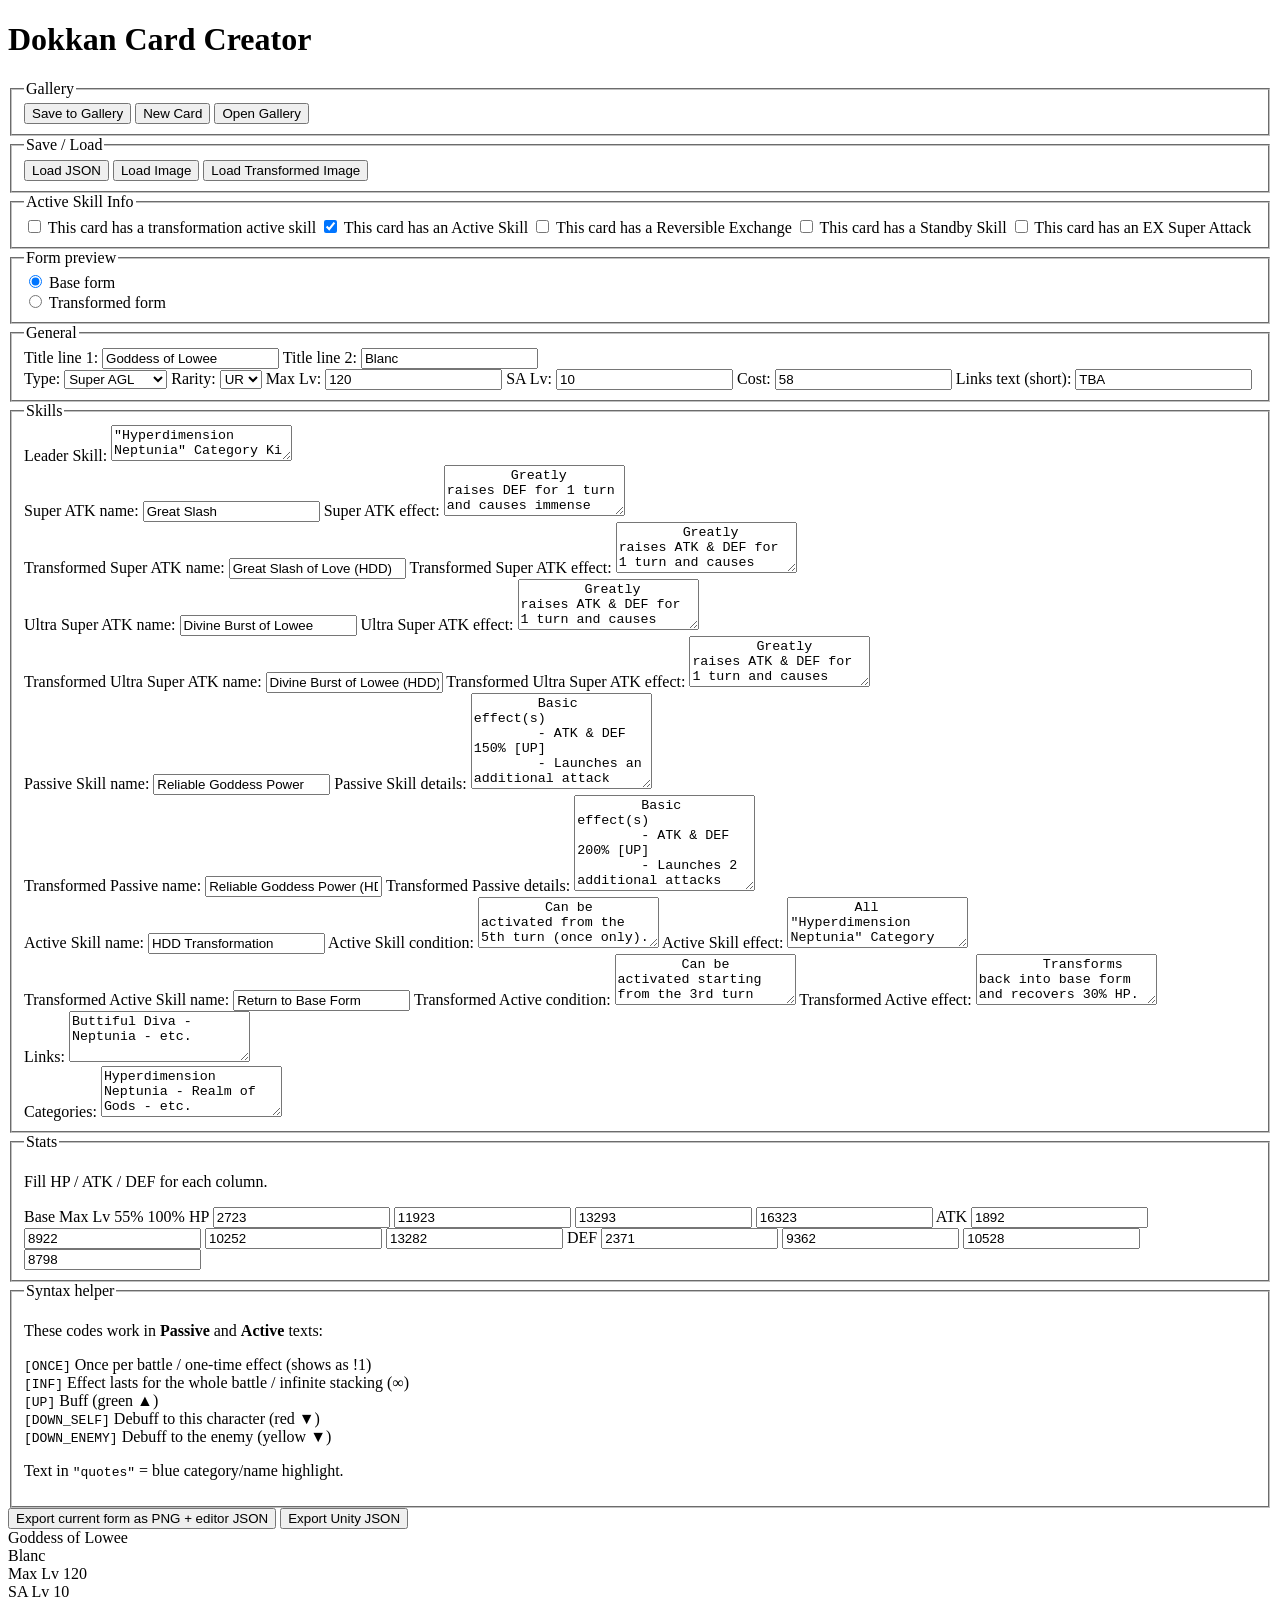
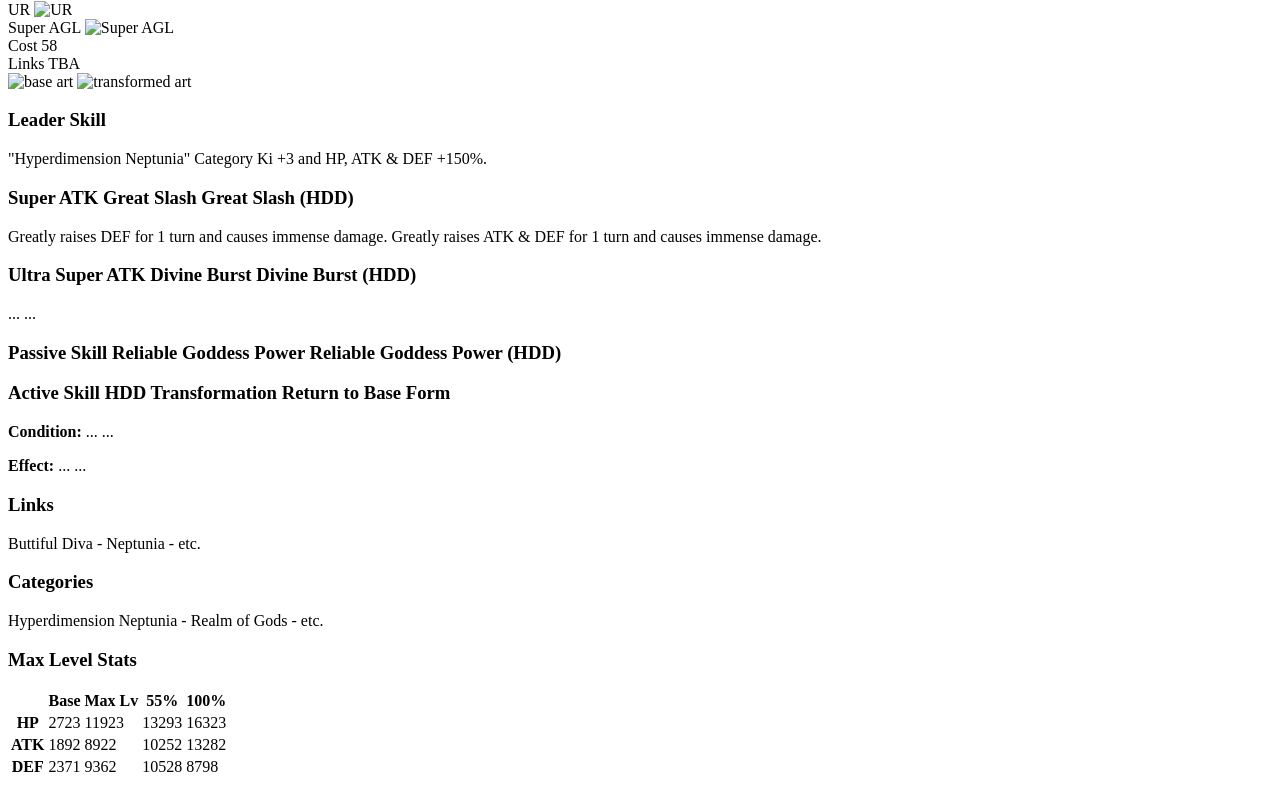
==== commit 6a5af2e5: "oh yeah" ====
--- a/Index.html
+++ b/Index.html
@@ -14,7 +14,7 @@
     <form id="cardForm">
       <fieldset>
         <legend>Gallery</legend>
-        <button type="button" id="saveToGalleryBtn">Save to Gallery</button>
+        <button type="button" id="saveToGalleryBtn">Save to Gallery <span class="unsaved-dot" id="unsavedDot"></span></button>
         <button type="button" id="newCardBtn">New Card</button>
         <button id="openGalleryBtn" class="btn" type="button">Open Gallery</button>
       </fieldset>
@@ -22,6 +22,10 @@
         <legend>Save / Load</legend>
         <button type="button" id="importJsonBtn">Load JSON</button>
         <input type="file" id="importJsonFile" accept="application/json" style="display:none">
+        <button type="button" id="loadImageBtn" data-form="base">Load Image</button>
+        <input type="file" id="artInput" accept="image/*" style="display:none">
+        <button type="button" id="loadImageTransBtn" data-form="transformed">Load Transformed Image</button>
+        <input type="file" id="artInputTrans" accept="image/*" style="display:none">
       </fieldset>
       <fieldset>
         <legend>Active Skill Info</legend>
@@ -33,31 +37,67 @@
           <input type="checkbox" id="hasActiveSkill" checked>
           This card has an Active Skill
         </label>
+        <label>
+          <input type="checkbox" id="hasReversibleExchange">
+          This card has a Reversible Exchange
+        </label>
+        <label>
+          <input type="checkbox" id="hasStandby">
+          This card has a Standby Skill
+        </label>
+        <label>
+          <input type="checkbox" id="hasExSA">
+          This card has an EX Super Attack
+        </label>
       </fieldset>
 
       <fieldset id="formToggleGroup">
-        <legend>Form preview</legend>
+        <legend id="formToggleLegend">Form preview</legend>
         <label>
           <input type="radio" name="formMode" value="base" checked>
-          Base form
+          <span id="formLabelBase">Base form</span>
         </label>
         <br>
         <label>
           <input type="radio" name="formMode" value="transformed">
-          Transformed form
+          <span id="formLabelTransformed">Transformed form</span>
         </label>
       </fieldset>
 
       <fieldset>
         <legend>General</legend>
-        <label>
-          Title line 1:
-          <input type="text" data-bind="titleMain" value="Goddess of Lowee">
-        </label>
-        <label>
-          Title line 2:
-          <input type="text" data-bind="titleSub" value="Blanc">
-        </label>
+        <div id="titleSharedGroup">
+          <label>
+            Title line 1:
+            <input type="text" data-bind="titleMain" value="Goddess of Lowee">
+          </label>
+          <label>
+            Title line 2:
+            <input type="text" data-bind="titleSub" value="Blanc">
+          </label>
+        </div>
+        <div id="titleExchangeGroup" style="display:none">
+          <div data-form="base">
+            <label>
+              Partner A – Title line 1:
+              <input type="text" data-bind="titleMainA" value="Son Goku">
+            </label>
+            <label>
+              Partner A – Title line 2:
+              <input type="text" data-bind="titleSubA" value="Super Saiyan">
+            </label>
+          </div>
+          <div data-form="transformed">
+            <label>
+              Partner B – Title line 1:
+              <input type="text" data-bind="titleMainB" value="Vegeta">
+            </label>
+            <label>
+              Partner B – Title line 2:
+              <input type="text" data-bind="titleSubB" value="Super Saiyan (Angel)">
+            </label>
+          </div>
+        </div>
         <label>
           Type:
           <select id="typeSelect" data-bind="type">
@@ -109,6 +149,25 @@
           <textarea rows="2" data-bind="leaderText">"Hyperdimension Neptunia" Category Ki +3 and HP, ATK &amp; DEF +150%.</textarea>
         </label>
 
+        <div id="standbyFields" style="display:none">
+          <label>
+            Entry condition:
+            <textarea rows="2" data-bind="standbyCond">Can be activated from the 3rd turn onward.</textarea>
+          </label>
+          <label>
+            Duration (turns in Standby mode):
+            <input type="number" data-bind="standbyDuration" value="2">
+          </label>
+          <label>
+            Exit condition:
+            <textarea rows="2" data-bind="standbyExitCond">Collect 7 or more Ki Spheres.</textarea>
+          </label>
+          <label>
+            Standby effect:
+            <textarea rows="3" data-bind="standbyEffect">Causes mega-colossal damage to all enemies and greatly raises ATK for 3 turns.</textarea>
+          </label>
+        </div>
+
         <div data-form="base">
         <label>
           Super ATK name:
@@ -135,6 +194,38 @@
         Greatly raises ATK &amp; DEF for 1 turn and causes immense damage.
           </textarea>
         </label>
+        </div>
+
+        <!-- EX Super ATK -->
+        <div id="exSAFields" style="display:none">
+          <div data-form="base">
+            <label>
+              EX Super ATK name:
+              <input type="text" data-bind="exSAName" value="Final Flash EX">
+            </label>
+            <label>
+              EX Super ATK condition:
+              <textarea rows="2" data-bind="exSACond">If a Super ATK is launched during a chain attack, there is a 50% chance of it becoming an EX Super ATK.</textarea>
+            </label>
+            <label>
+              EX Super ATK effect:
+              <textarea rows="3" data-bind="exSAEffect">Greatly raises ATK &amp; DEF for 1 turn and causes mega-colossal damage.</textarea>
+            </label>
+          </div>
+          <div data-form="transformed">
+            <label>
+              Transformed EX Super ATK name:
+              <input type="text" data-bind="t_exSAName" value="Final Flash EX (HDD)">
+            </label>
+            <label>
+              Transformed EX Super ATK condition:
+              <textarea rows="2" data-bind="t_exSACond">If a Super ATK is launched during a chain attack, there is a 50% chance of it becoming an EX Super ATK.</textarea>
+            </label>
+            <label>
+              Transformed EX Super ATK effect:
+              <textarea rows="3" data-bind="t_exSAEffect">Raises ATK &amp; DEF for 1 turn and causes mega-colossal damage to all enemies.</textarea>
+            </label>
+          </div>
         </div>
 
         <!-- Ultra Super ATK (LR only, both forms inside this group) -->
@@ -247,10 +338,26 @@
           </label>
         </div>
 
-        <label>
-          Links:
-          <textarea rows="3" data-bind="linksText">Buttiful Diva - Neptunia - etc.</textarea>
-        </label>
+        <div id="linksSharedGroup">
+          <label>
+            Links:
+            <textarea rows="3" data-bind="linksText">Buttiful Diva - Neptunia - etc.</textarea>
+          </label>
+        </div>
+        <div id="linksExchangeGroup" style="display:none">
+          <div data-form="base">
+            <label>
+              Partner A – Links:
+              <textarea rows="3" data-bind="linksTextA">Buttiful Diva - Neptunia - etc.</textarea>
+            </label>
+          </div>
+          <div data-form="transformed">
+            <label>
+              Partner B – Links:
+              <textarea rows="3" data-bind="linksTextB">Legendary Power - Prepared for Battle - etc.</textarea>
+            </label>
+          </div>
+        </div>
 
         <label>
           Categories:
@@ -288,22 +395,6 @@
         </div>
       </fieldset>
 
-      <fieldset>
-        <legend>Artwork</legend>
-        <div data-form="base">
-        <label>
-          Upload card image:
-          <input type="file" id="artInput" accept="image/*">
-        </label>
-        </div>
-      
-        <div data-form="transformed">
-        <label>
-          Upload transformed image:
-          <input type="file" id="artInputTrans" accept="image/*">
-        </label>
-        </div>
-      </fieldset>
 
       <fieldset class="helper-panel">
         <legend>Syntax helper</legend>
@@ -359,6 +450,10 @@
         <div class="card-header">
           <div class="header-title" id="titleMain">Goddess of Lowee</div>
           <div class="header-subtitle" id="titleSub">Blanc</div>
+          <div class="header-title" id="titleMainA" style="display:none"></div>
+          <div class="header-subtitle" id="titleSubA" style="display:none"></div>
+          <div class="header-title" id="titleMainB" style="display:none"></div>
+          <div class="header-subtitle" id="titleSubB" style="display:none"></div>
         </div>
 
         <!-- TOP INFO BAR -->
@@ -431,6 +526,22 @@
             </p>
           </section>
 
+          <section id="exSASection" class="ex-super-section" style="display:none">
+            <h3>
+              EX Super ATK
+              <span id="exSAName" data-form="base">Final Flash EX</span>
+              <span id="t_exSAName" data-form="transformed">Final Flash EX (HDD)</span>
+            </h3>
+            <p>
+              <strong>Condition:</strong>
+              <span id="exSACond" data-form="base">...</span>
+              <span id="t_exSACond" data-form="transformed">...</span>
+            </p>
+            <p>
+              <span id="exSAEffect" data-form="base">...</span>
+              <span id="t_exSAEffect" data-form="transformed">...</span>
+            </p>
+          </section>
 
           <section>
             <h3>
@@ -460,11 +571,19 @@
             </p>
           </section>
 
+          <section id="standbySection" style="display:none">
+            <h3>Standby Skill</h3>
+            <p><strong>Activation:</strong> <span id="standbyCond"></span></p>
+            <p><strong>Duration:</strong> <span id="standbyDuration"></span> turn(s) in Standby mode</p>
+            <p><strong>Exit condition:</strong> <span id="standbyExitCond"></span></p>
+            <p><strong>Effect:</strong> <span id="standbyEffect"></span></p>
+          </section>
+
           <section>
             <h3>Links</h3>
-            <p id="linksText">
-              Buttiful Diva - Neptunia - etc.
-            </p>
+            <p id="linksText">Buttiful Diva - Neptunia - etc.</p>
+            <p id="linksTextA" style="display:none"></p>
+            <p id="linksTextB" style="display:none"></p>
           </section>
 
           <section>
@@ -514,6 +633,7 @@
   </div> <!-- .preview-inner -->
 </div> <!-- .preview-panel -->
 
+<div id="toast-container"></div>
 <script src="https://cdn.jsdelivr.net/npm/html2canvas@1.4.1/dist/html2canvas.min.js"></script>
 <script src="unity-export.js"></script>
 <script src="script.js"></script>
